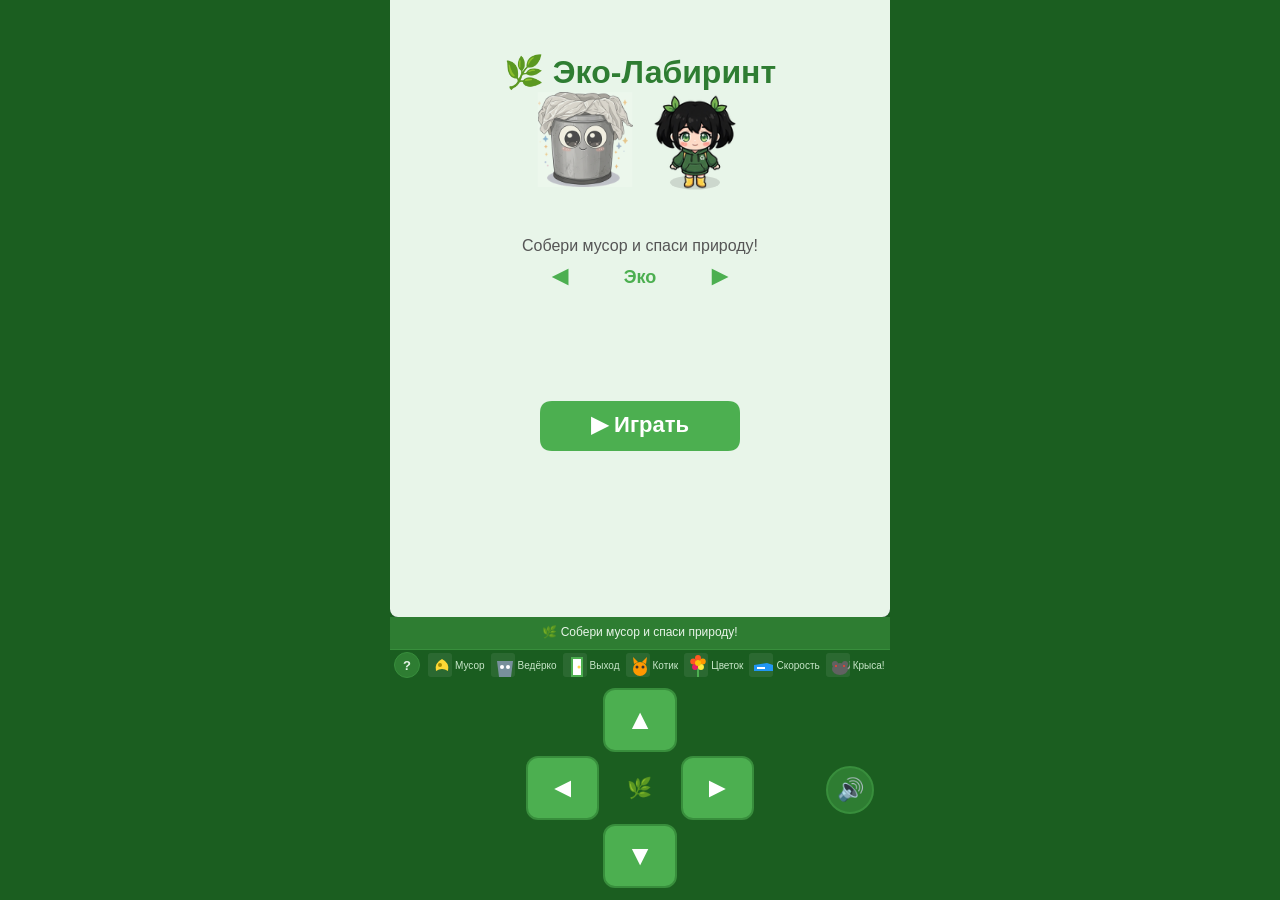
==== index.html @ 82b7af8a "Remove duplicate shadow for proc skins on menu, add location name to HUD" ====
<!DOCTYPE html>
<html lang="ru">
<head>
    <meta charset="UTF-8">
    <meta name="viewport" content="width=device-width, initial-scale=1.0, maximum-scale=1.0, user-scalable=no">
    <meta name="apple-mobile-web-app-capable" content="yes">
    <meta name="mobile-web-app-capable" content="yes">
    <meta http-equiv="Cache-Control" content="no-cache, no-store, must-revalidate">
    <meta http-equiv="Pragma" content="no-cache">
    <meta http-equiv="Expires" content="0">
    <title>Эко-Лабиринт 🌿</title>
    <link rel="stylesheet" href="css/style.css?v=34">
</head>
<body>
    <!-- Предупреждение о ландшафтном режиме -->
    <div id="landscape-warning">
        <div class="icon">📱</div>
        <div>Пожалуйста, переверните телефон вертикально</div>
    </div>

    <div id="game-wrapper">
        <!-- Игровое поле -->
        <canvas id="game-canvas"></canvas>

        <!-- Подсказка спецтайла уровня -->
        <div id="special-tile-bar" style="display:none;">
            <span id="special-tile-hint"></span>
        </div>

        <!-- Полоса эко-фактов -->
        <div id="fact-bar">
            <span id="eco-fact">🌿 Собери мусор и спаси природу!</span>
        </div>

        <!-- Горизонтальная легенда предметов -->
        <div id="legend-bar">
            <button id="legend-toggle">?</button>
            <div id="legend-items">
                <div class="legend-item">
                    <canvas class="legend-icon" id="icon-trash" width="24" height="24"></canvas>
                    <span>Мусор</span>
                </div>
                <div class="legend-item">
                    <canvas class="legend-icon" id="icon-bucket" width="24" height="24"></canvas>
                    <span>Ведёрко</span>
                </div>
                <div class="legend-item">
                    <canvas class="legend-icon" id="icon-exit" width="24" height="24"></canvas>
                    <span>Выход</span>
                </div>
                <div class="legend-item">
                    <canvas class="legend-icon" id="icon-cat" width="24" height="24"></canvas>
                    <span>Котик</span>
                </div>
                <div class="legend-item">
                    <canvas class="legend-icon" id="icon-flower" width="24" height="24"></canvas>
                    <span>Цветок</span>
                </div>
                <div class="legend-item">
                    <canvas class="legend-icon" id="icon-sneakers" width="24" height="24"></canvas>
                    <span>Скорость</span>
                </div>
                <div class="legend-item">
                    <canvas class="legend-icon" id="icon-rat" width="24" height="24"></canvas>
                    <span>Крыса!</span>
                </div>
            </div>
        </div>

        <!-- D-Pad + кнопка mute -->
        <div id="controls-row">
            <div id="dpad">
                <div id="btn-up" class="dpad-btn">▲</div>
                <div id="btn-left" class="dpad-btn">◄</div>
                <div class="dpad-center">🌿</div>
                <div id="btn-right" class="dpad-btn">►</div>
                <div id="btn-down" class="dpad-btn">▼</div>
            </div>
            <button id="btn-mute" title="Вкл/Выкл музыку">🔊</button>
        </div>
    </div>

    <!-- Скрипты -->
    <script src="js/config.js?v=34"></script>
    <script src="js/utils.js?v=34"></script>
    <script src="js/audio.js?v=34"></script>
    <script src="js/themes.js?v=34"></script>
    <script src="js/sprites.js?v=34"></script>
    <script src="js/maze.js?v=34"></script>
    <script src="js/input.js?v=34"></script>
    <script src="js/collision.js?v=34"></script>
    <script src="js/ai.js?v=34"></script>
    <script src="js/entities.js?v=34"></script>
    <script src="js/levels.js?v=34"></script>
    <script src="js/facts.js?v=34"></script>
    <script src="js/animations.js?v=34"></script>
    <script src="js/renderer.js?v=34"></script>
    <script src="js/main.js?v=34"></script>
</body>
</html>
---- css/style.css ----
* {
    margin: 0;
    padding: 0;
    box-sizing: border-box;
    -webkit-user-select: none;
    user-select: none;
    -webkit-tap-highlight-color: transparent;
}

html, body {
    width: 100%;
    height: 100%;
    overflow: hidden;
    background: #1B5E20;
    font-family: 'Segoe UI', 'Roboto', Arial, sans-serif;
    touch-action: none;
}

#game-wrapper {
    display: flex;
    flex-direction: column;
    width: 100%;
    height: 100%;
    max-width: 500px;
    margin: 0 auto;
}

/* Canvas — основная область */
#game-canvas {
    flex: 1;
    width: 100%;
    min-height: 0;
    display: block;
    background: #263238;
    border-radius: 0 0 8px 8px;
    touch-action: none;
}

/* Подсказка спецтайла */
#special-tile-bar {
    width: 100%;
    background: #263238;
    padding: 5px 10px;
    text-align: center;
    min-height: 26px;
    display: flex;
    flex-shrink: 0;
    align-items: center;
    justify-content: center;
    border-top: 1px solid #455A64;
}

#special-tile-hint {
    color: #FFD54F;
    font-size: 13px;
    font-weight: bold;
    line-height: 1.2;
}

/* Полоса эко-фактов */
#fact-bar {
    width: 100%;
    background: #2E7D32;
    padding: 6px 12px;
    text-align: center;
    min-height: 32px;
    display: flex;
    align-items: center;
    justify-content: center;
}

#eco-fact {
    color: #E8F5E9;
    font-size: 12px;
    line-height: 1.3;
    transition: opacity 0.3s ease;
}

/* === Горизонтальная легенда под fact-bar === */
#legend-bar {
    display: flex;
    align-items: center;
    background: rgba(27, 94, 32, 0.92);
    border-top: 1px solid #388E3C;
    overflow: hidden;
    transition: max-height 0.3s ease;
    max-height: 44px;
}

#legend-bar.collapsed {
    max-height: 28px;
}

#legend-bar.collapsed #legend-items {
    display: none;
}

#legend-toggle {
    flex-shrink: 0;
    width: 26px;
    height: 26px;
    border-radius: 50%;
    background: #2E7D32;
    color: #E8F5E9;
    border: 1px solid #388E3C;
    font-size: 13px;
    font-weight: bold;
    cursor: pointer;
    display: flex;
    align-items: center;
    justify-content: center;
    margin: 2px 4px;
}

#legend-items {
    display: flex;
    align-items: center;
    gap: 6px;
    overflow-x: auto;
    padding: 3px 4px;
    flex: 1;
    min-width: 0;
    scrollbar-width: none;
    -ms-overflow-style: none;
}

#legend-items::-webkit-scrollbar {
    display: none;
}

.legend-item {
    display: flex;
    align-items: center;
    gap: 3px;
    flex-shrink: 0;
}

.legend-icon {
    flex-shrink: 0;
    border-radius: 3px;
    background: rgba(255,255,255,0.08);
}

.legend-item span {
    color: #C8E6C9;
    font-size: 10px;
    line-height: 1.1;
    white-space: nowrap;
}

/* Controls row: D-Pad по центру, mute справа */
#controls-row {
    display: flex;
    align-items: center;
    justify-content: center;
    position: relative;
    background: #1B5E20;
    padding: 0 8px;
}

/* D-Pad */
#dpad {
    display: grid;
    grid-template-areas:
        ". up ."
        "left center right"
        ". down .";
    grid-template-columns: 1fr 1fr 1fr;
    grid-template-rows: 1fr 1fr 1fr;
    gap: 4px;
    padding: 8px 16px 12px;
    background: #1B5E20;
    width: 100%;
    max-width: 260px;
    aspect-ratio: 3 / 3;
    max-height: 220px;
    touch-action: none;
    -webkit-touch-callout: none;
}

/* Mute button — абсолютно справа */
#btn-mute {
    position: absolute;
    right: 16px;
    top: 50%;
    transform: translateY(-50%);
    flex-shrink: 0;
    width: 48px;
    height: 48px;
    border-radius: 50%;
    background: #2E7D32;
    border: 2px solid #388E3C;
    color: white;
    font-size: 22px;
    cursor: pointer;
    display: flex;
    align-items: center;
    justify-content: center;
    touch-action: none;
    transition: background 0.15s, transform 0.1s;
}

#btn-mute:active {
    background: #66BB6A;
    transform: scale(0.9);
}

.dpad-btn {
    display: flex;
    align-items: center;
    justify-content: center;
    background: #4CAF50;
    border: 2px solid #388E3C;
    border-radius: 12px;
    color: white;
    font-size: 28px;
    cursor: pointer;
    min-width: 60px;
    min-height: 60px;
    transition: background 0.1s, transform 0.1s;
    touch-action: none;
    -webkit-touch-callout: none;
}

.dpad-btn:active,
.dpad-btn.active {
    background: #66BB6A;
    transform: scale(0.92);
    border-color: #43A047;
}

#btn-up { grid-area: up; }
#btn-down { grid-area: down; }
#btn-left { grid-area: left; }
#btn-right { grid-area: right; }

.dpad-center {
    grid-area: center;
    display: flex;
    align-items: center;
    justify-content: center;
    color: #388E3C;
    font-size: 20px;
}

/* Landscape warning */
@media (orientation: landscape) and (max-height: 500px) {
    #landscape-warning {
        display: flex !important;
    }
    #game-wrapper {
        display: none !important;
    }
}

#landscape-warning {
    display: none;
    position: fixed;
    top: 0; left: 0;
    width: 100%; height: 100%;
    background: #1B5E20;
    color: #E8F5E9;
    align-items: center;
    justify-content: center;
    flex-direction: column;
    gap: 16px;
    font-size: 18px;
    z-index: 100;
    text-align: center;
    padding: 20px;
}

#landscape-warning .icon {
    font-size: 48px;
}
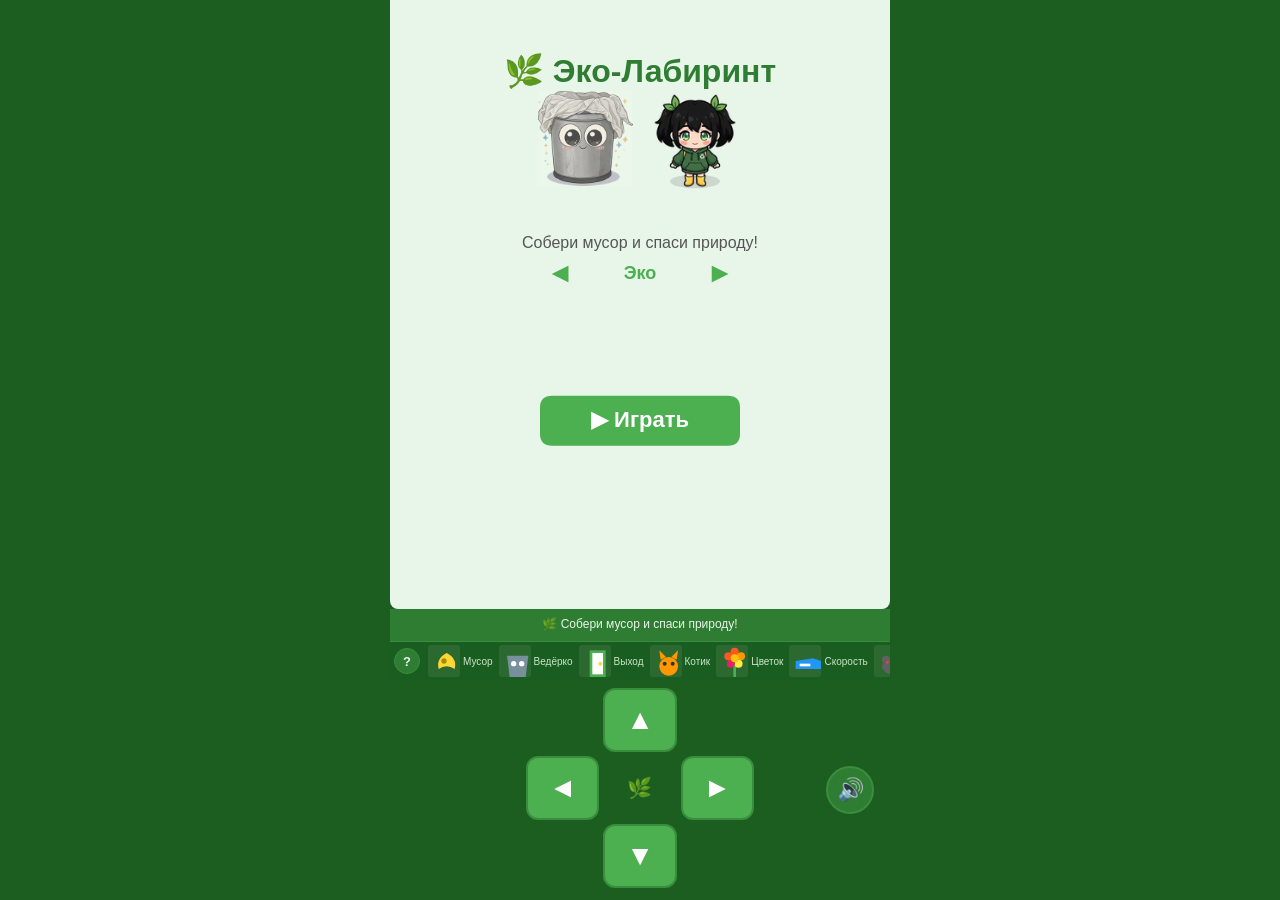
==== commit 1564ebc0: "Balance: stagger power-ups across levels, bucket hint, idle compass, larger touch zones and legend i" ====
--- a/index.html
+++ b/index.html
@@ -9,7 +9,7 @@
     <meta http-equiv="Pragma" content="no-cache">
     <meta http-equiv="Expires" content="0">
     <title>Эко-Лабиринт 🌿</title>
-    <link rel="stylesheet" href="css/style.css?v=34">
+    <link rel="stylesheet" href="css/style.css?v=37">
 </head>
 <body>
     <!-- Предупреждение о ландшафтном режиме -->
@@ -37,31 +37,31 @@
             <button id="legend-toggle">?</button>
             <div id="legend-items">
                 <div class="legend-item">
-                    <canvas class="legend-icon" id="icon-trash" width="24" height="24"></canvas>
+                    <canvas class="legend-icon" id="icon-trash" width="32" height="32"></canvas>
                     <span>Мусор</span>
                 </div>
                 <div class="legend-item">
-                    <canvas class="legend-icon" id="icon-bucket" width="24" height="24"></canvas>
+                    <canvas class="legend-icon" id="icon-bucket" width="32" height="32"></canvas>
                     <span>Ведёрко</span>
                 </div>
                 <div class="legend-item">
-                    <canvas class="legend-icon" id="icon-exit" width="24" height="24"></canvas>
+                    <canvas class="legend-icon" id="icon-exit" width="32" height="32"></canvas>
                     <span>Выход</span>
                 </div>
                 <div class="legend-item">
-                    <canvas class="legend-icon" id="icon-cat" width="24" height="24"></canvas>
+                    <canvas class="legend-icon" id="icon-cat" width="32" height="32"></canvas>
                     <span>Котик</span>
                 </div>
                 <div class="legend-item">
-                    <canvas class="legend-icon" id="icon-flower" width="24" height="24"></canvas>
+                    <canvas class="legend-icon" id="icon-flower" width="32" height="32"></canvas>
                     <span>Цветок</span>
                 </div>
                 <div class="legend-item">
-                    <canvas class="legend-icon" id="icon-sneakers" width="24" height="24"></canvas>
+                    <canvas class="legend-icon" id="icon-sneakers" width="32" height="32"></canvas>
                     <span>Скорость</span>
                 </div>
                 <div class="legend-item">
-                    <canvas class="legend-icon" id="icon-rat" width="24" height="24"></canvas>
+                    <canvas class="legend-icon" id="icon-rat" width="32" height="32"></canvas>
                     <span>Крыса!</span>
                 </div>
             </div>
@@ -81,20 +81,20 @@
     </div>
 
     <!-- Скрипты -->
-    <script src="js/config.js?v=34"></script>
-    <script src="js/utils.js?v=34"></script>
-    <script src="js/audio.js?v=34"></script>
-    <script src="js/themes.js?v=34"></script>
-    <script src="js/sprites.js?v=34"></script>
-    <script src="js/maze.js?v=34"></script>
-    <script src="js/input.js?v=34"></script>
-    <script src="js/collision.js?v=34"></script>
-    <script src="js/ai.js?v=34"></script>
-    <script src="js/entities.js?v=34"></script>
-    <script src="js/levels.js?v=34"></script>
-    <script src="js/facts.js?v=34"></script>
-    <script src="js/animations.js?v=34"></script>
-    <script src="js/renderer.js?v=34"></script>
-    <script src="js/main.js?v=34"></script>
+    <script src="js/config.js?v=37"></script>
+    <script src="js/utils.js?v=37"></script>
+    <script src="js/audio.js?v=37"></script>
+    <script src="js/themes.js?v=37"></script>
+    <script src="js/sprites.js?v=37"></script>
+    <script src="js/maze.js?v=37"></script>
+    <script src="js/input.js?v=37"></script>
+    <script src="js/collision.js?v=37"></script>
+    <script src="js/ai.js?v=37"></script>
+    <script src="js/entities.js?v=37"></script>
+    <script src="js/levels.js?v=37"></script>
+    <script src="js/facts.js?v=37"></script>
+    <script src="js/animations.js?v=37"></script>
+    <script src="js/renderer.js?v=37"></script>
+    <script src="js/main.js?v=37"></script>
 </body>
 </html>
--- a/css/style.css
+++ b/css/style.css
@@ -202,7 +202,7 @@
 
 #btn-mute:active {
     background: #66BB6A;
-    transform: scale(0.9);
+    transform: translateY(-50%) scale(0.9);
 }
 
 .dpad-btn {
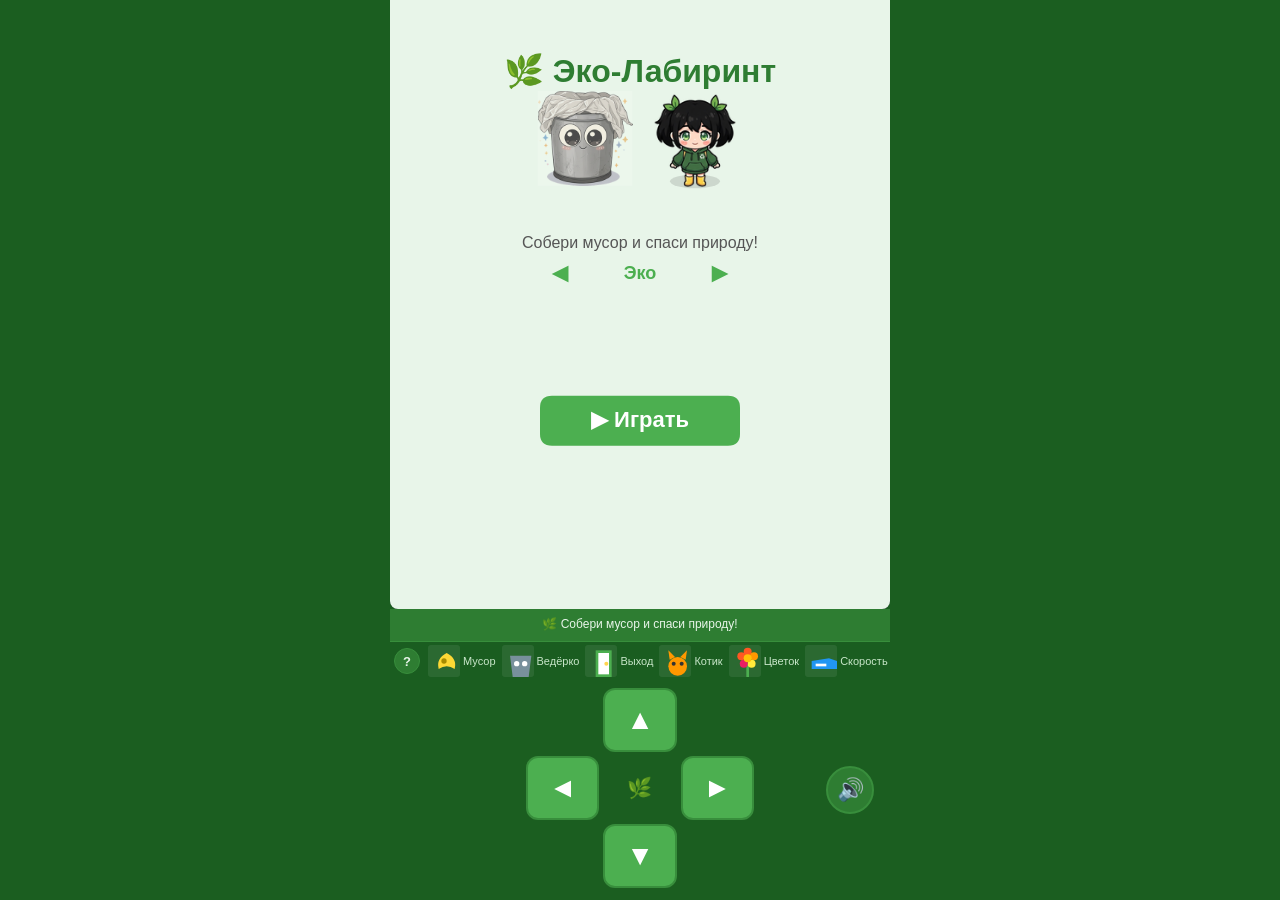
==== commit c2d3ebfa: "Fix legend bar overflow: increase max-height for 32px icons" ====
--- a/index.html
+++ b/index.html
@@ -9,7 +9,7 @@
     <meta http-equiv="Pragma" content="no-cache">
     <meta http-equiv="Expires" content="0">
     <title>Эко-Лабиринт 🌿</title>
-    <link rel="stylesheet" href="css/style.css?v=37">
+    <link rel="stylesheet" href="css/style.css?v=39">
 </head>
 <body>
     <!-- Предупреждение о ландшафтном режиме -->
@@ -81,20 +81,20 @@
     </div>
 
     <!-- Скрипты -->
-    <script src="js/config.js?v=37"></script>
-    <script src="js/utils.js?v=37"></script>
-    <script src="js/audio.js?v=37"></script>
-    <script src="js/themes.js?v=37"></script>
-    <script src="js/sprites.js?v=37"></script>
-    <script src="js/maze.js?v=37"></script>
-    <script src="js/input.js?v=37"></script>
-    <script src="js/collision.js?v=37"></script>
-    <script src="js/ai.js?v=37"></script>
-    <script src="js/entities.js?v=37"></script>
-    <script src="js/levels.js?v=37"></script>
-    <script src="js/facts.js?v=37"></script>
-    <script src="js/animations.js?v=37"></script>
-    <script src="js/renderer.js?v=37"></script>
-    <script src="js/main.js?v=37"></script>
+    <script src="js/config.js?v=39"></script>
+    <script src="js/utils.js?v=39"></script>
+    <script src="js/audio.js?v=39"></script>
+    <script src="js/themes.js?v=39"></script>
+    <script src="js/sprites.js?v=39"></script>
+    <script src="js/maze.js?v=39"></script>
+    <script src="js/input.js?v=39"></script>
+    <script src="js/collision.js?v=39"></script>
+    <script src="js/ai.js?v=39"></script>
+    <script src="js/entities.js?v=39"></script>
+    <script src="js/levels.js?v=39"></script>
+    <script src="js/facts.js?v=39"></script>
+    <script src="js/animations.js?v=39"></script>
+    <script src="js/renderer.js?v=39"></script>
+    <script src="js/main.js?v=39"></script>
 </body>
 </html>
--- a/css/style.css
+++ b/css/style.css
@@ -84,11 +84,11 @@
     border-top: 1px solid #388E3C;
     overflow: hidden;
     transition: max-height 0.3s ease;
-    max-height: 44px;
+    max-height: 52px;
 }
 
 #legend-bar.collapsed {
-    max-height: 28px;
+    max-height: 32px;
 }
 
 #legend-bar.collapsed #legend-items {
@@ -143,7 +143,7 @@
 
 .legend-item span {
     color: #C8E6C9;
-    font-size: 10px;
+    font-size: 11px;
     line-height: 1.1;
     white-space: nowrap;
 }
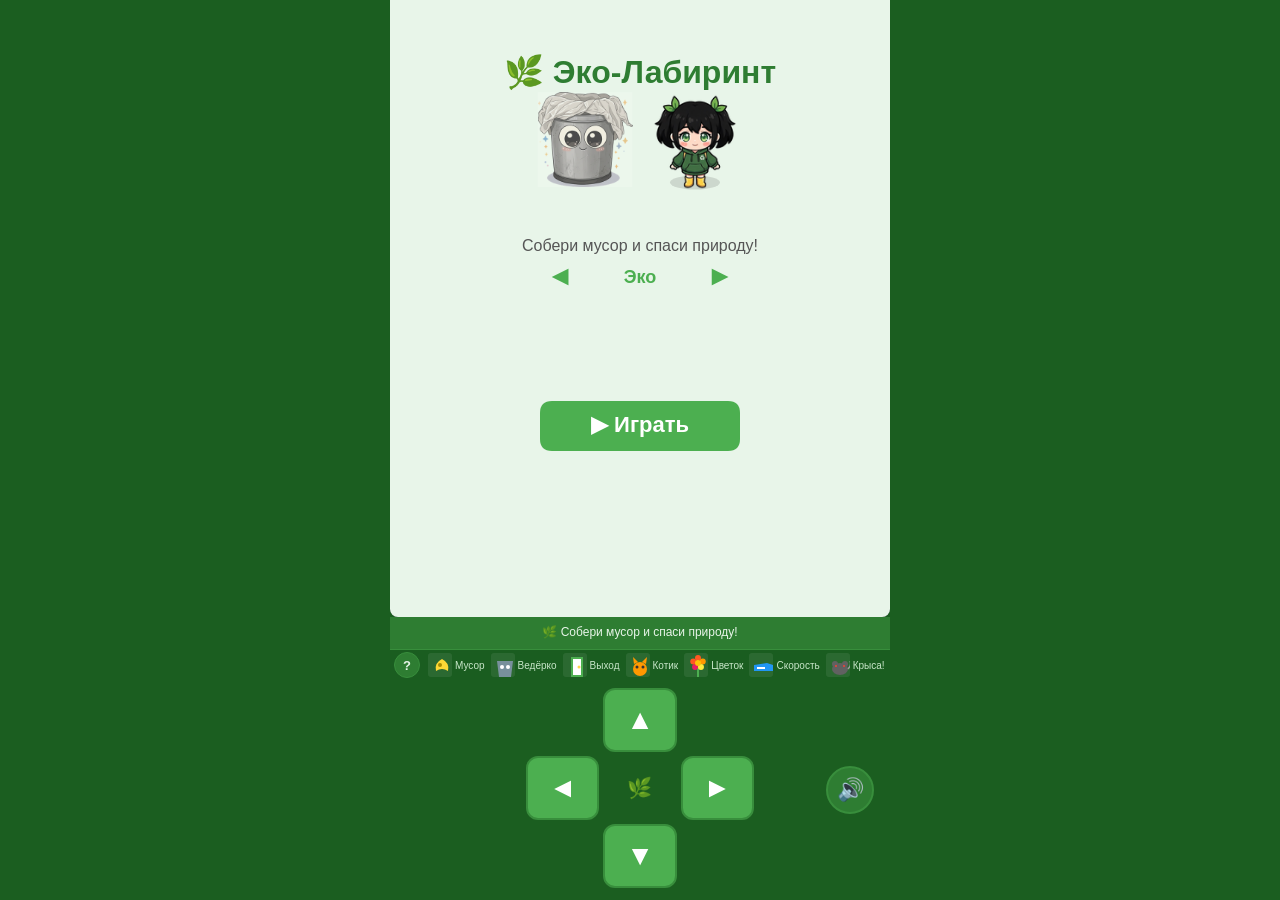
==== commit a820c232: "Revert legend icons to 24px, shrink legend bar to fit all items on screen" ====
--- a/index.html
+++ b/index.html
@@ -9,7 +9,7 @@
     <meta http-equiv="Pragma" content="no-cache">
     <meta http-equiv="Expires" content="0">
     <title>Эко-Лабиринт 🌿</title>
-    <link rel="stylesheet" href="css/style.css?v=39">
+    <link rel="stylesheet" href="css/style.css?v=40">
 </head>
 <body>
     <!-- Предупреждение о ландшафтном режиме -->
@@ -37,31 +37,31 @@
             <button id="legend-toggle">?</button>
             <div id="legend-items">
                 <div class="legend-item">
-                    <canvas class="legend-icon" id="icon-trash" width="32" height="32"></canvas>
+                    <canvas class="legend-icon" id="icon-trash" width="24" height="24"></canvas>
                     <span>Мусор</span>
                 </div>
                 <div class="legend-item">
-                    <canvas class="legend-icon" id="icon-bucket" width="32" height="32"></canvas>
+                    <canvas class="legend-icon" id="icon-bucket" width="24" height="24"></canvas>
                     <span>Ведёрко</span>
                 </div>
                 <div class="legend-item">
-                    <canvas class="legend-icon" id="icon-exit" width="32" height="32"></canvas>
+                    <canvas class="legend-icon" id="icon-exit" width="24" height="24"></canvas>
                     <span>Выход</span>
                 </div>
                 <div class="legend-item">
-                    <canvas class="legend-icon" id="icon-cat" width="32" height="32"></canvas>
+                    <canvas class="legend-icon" id="icon-cat" width="24" height="24"></canvas>
                     <span>Котик</span>
                 </div>
                 <div class="legend-item">
-                    <canvas class="legend-icon" id="icon-flower" width="32" height="32"></canvas>
+                    <canvas class="legend-icon" id="icon-flower" width="24" height="24"></canvas>
                     <span>Цветок</span>
                 </div>
                 <div class="legend-item">
-                    <canvas class="legend-icon" id="icon-sneakers" width="32" height="32"></canvas>
+                    <canvas class="legend-icon" id="icon-sneakers" width="24" height="24"></canvas>
                     <span>Скорость</span>
                 </div>
                 <div class="legend-item">
-                    <canvas class="legend-icon" id="icon-rat" width="32" height="32"></canvas>
+                    <canvas class="legend-icon" id="icon-rat" width="24" height="24"></canvas>
                     <span>Крыса!</span>
                 </div>
             </div>
@@ -81,20 +81,20 @@
     </div>
 
     <!-- Скрипты -->
-    <script src="js/config.js?v=39"></script>
-    <script src="js/utils.js?v=39"></script>
-    <script src="js/audio.js?v=39"></script>
-    <script src="js/themes.js?v=39"></script>
-    <script src="js/sprites.js?v=39"></script>
-    <script src="js/maze.js?v=39"></script>
-    <script src="js/input.js?v=39"></script>
-    <script src="js/collision.js?v=39"></script>
-    <script src="js/ai.js?v=39"></script>
-    <script src="js/entities.js?v=39"></script>
-    <script src="js/levels.js?v=39"></script>
-    <script src="js/facts.js?v=39"></script>
-    <script src="js/animations.js?v=39"></script>
-    <script src="js/renderer.js?v=39"></script>
-    <script src="js/main.js?v=39"></script>
+    <script src="js/config.js?v=40"></script>
+    <script src="js/utils.js?v=40"></script>
+    <script src="js/audio.js?v=40"></script>
+    <script src="js/themes.js?v=40"></script>
+    <script src="js/sprites.js?v=40"></script>
+    <script src="js/maze.js?v=40"></script>
+    <script src="js/input.js?v=40"></script>
+    <script src="js/collision.js?v=40"></script>
+    <script src="js/ai.js?v=40"></script>
+    <script src="js/entities.js?v=40"></script>
+    <script src="js/levels.js?v=40"></script>
+    <script src="js/facts.js?v=40"></script>
+    <script src="js/animations.js?v=40"></script>
+    <script src="js/renderer.js?v=40"></script>
+    <script src="js/main.js?v=40"></script>
 </body>
 </html>
--- a/css/style.css
+++ b/css/style.css
@@ -84,11 +84,11 @@
     border-top: 1px solid #388E3C;
     overflow: hidden;
     transition: max-height 0.3s ease;
-    max-height: 52px;
+    max-height: 40px;
 }
 
 #legend-bar.collapsed {
-    max-height: 32px;
+    max-height: 0px;
 }
 
 #legend-bar.collapsed #legend-items {
@@ -143,7 +143,7 @@
 
 .legend-item span {
     color: #C8E6C9;
-    font-size: 11px;
+    font-size: 10px;
     line-height: 1.1;
     white-space: nowrap;
 }
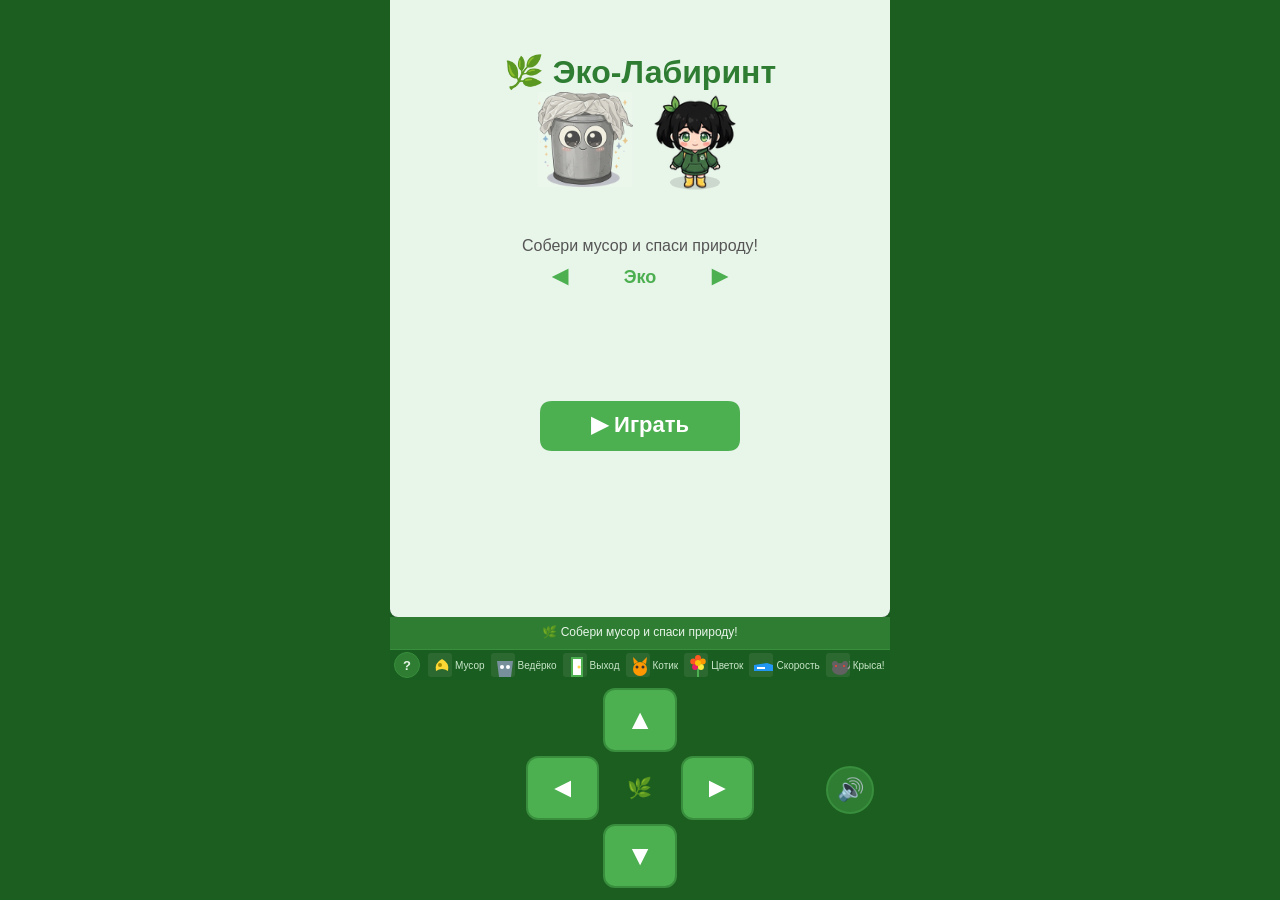
==== commit eeb253b5: "Balance: cat sleeps, bucket reacts to trash, compass offset - Cat sleeps instead of disappearing whe" ====
--- a/index.html
+++ b/index.html
@@ -9,7 +9,7 @@
     <meta http-equiv="Pragma" content="no-cache">
     <meta http-equiv="Expires" content="0">
     <title>Эко-Лабиринт 🌿</title>
-    <link rel="stylesheet" href="css/style.css?v=40">
+    <link rel="stylesheet" href="css/style.css?v=41">
 </head>
 <body>
     <!-- Предупреждение о ландшафтном режиме -->
@@ -81,20 +81,20 @@
     </div>
 
     <!-- Скрипты -->
-    <script src="js/config.js?v=40"></script>
-    <script src="js/utils.js?v=40"></script>
-    <script src="js/audio.js?v=40"></script>
-    <script src="js/themes.js?v=40"></script>
-    <script src="js/sprites.js?v=40"></script>
-    <script src="js/maze.js?v=40"></script>
-    <script src="js/input.js?v=40"></script>
-    <script src="js/collision.js?v=40"></script>
-    <script src="js/ai.js?v=40"></script>
-    <script src="js/entities.js?v=40"></script>
-    <script src="js/levels.js?v=40"></script>
-    <script src="js/facts.js?v=40"></script>
-    <script src="js/animations.js?v=40"></script>
-    <script src="js/renderer.js?v=40"></script>
-    <script src="js/main.js?v=40"></script>
+    <script src="js/config.js?v=41"></script>
+    <script src="js/utils.js?v=41"></script>
+    <script src="js/audio.js?v=41"></script>
+    <script src="js/themes.js?v=41"></script>
+    <script src="js/sprites.js?v=41"></script>
+    <script src="js/maze.js?v=41"></script>
+    <script src="js/input.js?v=41"></script>
+    <script src="js/collision.js?v=41"></script>
+    <script src="js/ai.js?v=41"></script>
+    <script src="js/entities.js?v=41"></script>
+    <script src="js/levels.js?v=41"></script>
+    <script src="js/facts.js?v=41"></script>
+    <script src="js/animations.js?v=41"></script>
+    <script src="js/renderer.js?v=41"></script>
+    <script src="js/main.js?v=41"></script>
 </body>
 </html>
